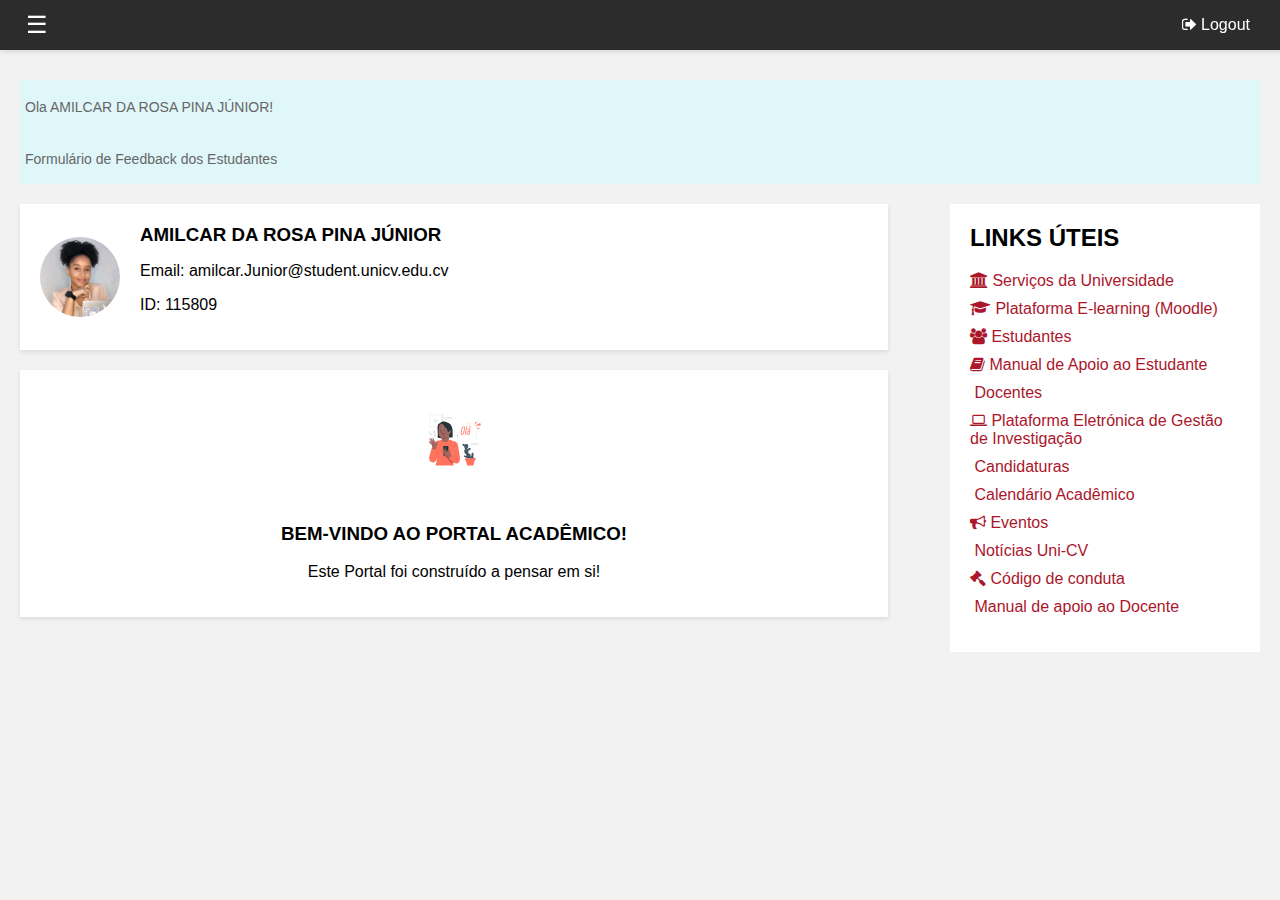
==== index.html @ fd11f0b1 "first commit" ====
<!DOCTYPE html>
<html lang="en">
  <head>
    <meta charset="UTF-8" />
    <meta name="viewport" content="width=device-width, initial-scale=1.0" />
    <title>Portal Académico da Universidade de Cabo Verde</title>
    <link rel="stylesheet" href="styles.css" />
    <link
      rel="stylesheet"
      href="./font-awesome-4.7.0/css/font-awesome.min.css"
    />
    <link rel="icon" href="./icons/favicon.png" type="image/x-icon" />
  </head>
  <body>
    <header id="header">
      <div class="logo">
        <button class="menu-button" onclick="toggleNav()">
          <span class="menu-icon">☰</span>
        </button>
      </div>
      <nav>
        <a href="#" id="logout" class="logout"
          ><i class="fa fa-sign-out" aria-hidden="true"></i> Logout</a
        >
      </nav>
    </header>

    <div id="sidebar" class="sidebar sidebar-light">
      <div
        class="sidebar-header d-flex align-items-center justify-content-center"
        href="/"
      >
        <div class="sidebar-brand-icon">
          <img src="./icons/logo.svg" alt="Logo" />
        </div>
        <div class="sidebar-brand-text mx-3"><b>PORTAL</b></div>
      </div>
      <a href="index.html"
        ><i class="fa fa-home" aria-hidden="true"></i> Home</a
      >
      <a href="#"><i class="fa fa-user" aria-hidden="true"></i> Meu perfil</a>
      <a href="#" class="submenu-toggle"
        ><i class="fa fa-graduation-cap" aria-hidden="true"></i> Estudante</a
      >
      <div class="submenu">
        <a href="unidades-curriculares.html" class="submenu-item"
          >» Unidades Curriculares</a
        >
        <a href="#" class="submenu-item">» Plano</a>
        <a href="#" class="submenu-item">» Histórico</a>
        <a href="#" class="submenu-item">» Notas</a>
        <a href="#" class="submenu-item">» Horário</a>
        <a href="#" class="submenu-item">» Financeiro</a>
      </div>
      <a href="#"
        ><i class="fa fa-envelope" aria-hidden="true"></i> Secretaria Virtual</a
      >
    </div>

    <div id="main" class="main-content">
      <div class="breadcrumb">
        <div class="greeting">
          <p>Ola AMILCAR DA ROSA PINA JÚNIOR!</p>
        </div>
        <div class="greeting">
          <p>Formulário de Feedback dos Estudantes</p>
        </div>
      </div>
      <div class="content-container">
        <div class="left-box">
      
        <div class="profile">
          <img src="./icons/perfil.jpg" alt="Profile Picture" />
          <div class="profile-info">
            <h3>AMILCAR DA ROSA PINA JÚNIOR</h3>
            <p>
              Email:
              <a href="mailto:amilcar.Junior@student.unicv.edu.cv"
                >amilcar.Junior@student.unicv.edu.cv</a
              >
            </p>
            <p>ID: 115809</p>
          </div>
        </div>
        <div class="welcome">
          <img src="./icons/portalimg.svg" alt="Welcome Image" />
          <h3>BEM-VINDO AO PORTAL ACADÊMICO!</h3>
          <p>Este Portal foi construído a pensar em si!</p>
        </div>
      </div>
      <div class="right-box">
        <div class="links-uteis">
          <h2>LINKS ÚTEIS</h2>
          <ul>
            <li>
              <a href="#"
                ><i class="fa fa-university" aria-hidden="true"></i> Serviços da
                Universidade</a
              >
            </li>
            <li>
              <a href="#"
                ><i class="fa fa-graduation-cap" aria-hidden="true"></i>
                Plataforma E-learning (Moodle)</a
              >
            </li>
            <li>
              <a href="#"
                ><i class="fa fa-users" aria-hidden="true"></i> Estudantes</a
              >
            </li>
            <li>
              <a href="#"
                ><i class="fa fa-book" aria-hidden="true"></i> Manual de Apoio
                ao Estudante</a
              >
            </li>
            <li>
              <a href="#"
                ><i class="fa fa-chalkboard-teacher" aria-hidden="true"></i>
                Docentes</a
              >
            </li>
            <li>
              <a href="#"
                ><i class="fa fa-laptop" aria-hidden="true"></i> Plataforma
                Eletrónica de Gestão de Investigação</a
              >
            </li>
            <li>
              <a href="#"
                ><i class="fa fa-file-signature" aria-hidden="true"></i>
                Candidaturas</a
              >
            </li>
            <li>
              <a href="#"
                ><i class="fa fa-calendar-alt" aria-hidden="true"></i>
                Calendário Acadêmico</a
              >
            </li>
            <li>
              <a href="#"
                ><i class="fa fa-bullhorn" aria-hidden="true"></i> Eventos</a
              >
            </li>
            <li>
              <a href="#"
                ><i class="fa fa-newspaper" aria-hidden="true"></i> Notícias
                Uni-CV</a
              >
            </li>
            <li>
              <a href="#"
                ><i class="fa fa-gavel" aria-hidden="true"></i> Código de
                conduta</a
              >
            </li>
            <li>
              <a href="#"
                ><i class="fa fa-book-open" aria-hidden="true"></i> Manual de
                apoio ao Docente</a
              >
            </li>
          </ul>
        </div>
      </div>
    </div>

    <script src="scripts.js"></script>
  </body>
</html>
---- styles.css ----
body {
    margin: 0;
    font-family: Arial, sans-serif;
    background-color: #F2F2F2;
}

header {
    position: fixed;
    top: 0;
    width: 100%;
    display: flex;
    justify-content: space-between;
    align-items: center;
    background-color: #2c2c2c;
    padding: 10px 20px;
    z-index: 1001; /* Certifique-se de que o header fique acima do sidebar */
    box-shadow: 0 2px 5px rgba(0, 0, 0, 0.1);
    transition: margin-left 0s; /* Adicione a transição para o header */
}

header .logo {
    display: flex;
    align-items: center;
    color: white;
}

header .logo .menu-button {
    background: none;
    border: none;
    color: white;
    font-size: 24px;
    cursor: pointer;
}

header .logo .menu-icon {
    font-size: 24px;
}

nav {
    position: relative; /* Necessário para posicionamento absoluto funcionar */
    display: flex;
    align-items: center;
    width: 100%;
}

.logout {
    color: white;
    text-decoration: none;
    font-size: 16px;
    position: absolute;
    right: 50px; /* Distância da direita */
}

.sidebar {
    height: 100%;
    width: 250px; /* Defina a largura do sidebar */
    position: fixed;
    z-index: 1000;
    top: 0;
    left: -250px; /* Sidebar está fora da tela inicialmente */
    background-color: white;
    overflow-x: hidden;
    transition: 0s;
}

.sidebar-light .sidebar-brand {
    color: #fafafa;
    background-color: var(--primary-color);
    font-size: 15px;
    font-weight: 400;
    padding-top: 12px;
    height: 45px;
}

@media (max-width: 1100px) {
    .sidebar .sidebar-brand {
        overflow: hidden;
    }
}

.sidebar .sidebar-brand {
    text-decoration: none;
    font-size: 1rem;
    font-weight: 800;
    padding: 11px;
    text-align: center;
    letter-spacing: 0.05rem;
    z-index: 1;
}

.sidebar .sidebar-brand-icon img {
    height: 30px;
    margin-right: 10px;
}

.sidebar .sidebar-brand-text {
    margin-left: 10px;
}

.align-items-center {
    align-items: center !important;
}

.justify-content-center {
    justify-content: center !important;
}

.d-flex {
    display: flex !important;
}

a {
    color: var(--primary-color);
    text-decoration: none;
}

a:hover {
    text-decoration: none;
}

.sidebar-header {
    display: flex;
    align-items: center;
    padding: 10px 15px;
    background-color: #AB162B;
    color: white;
}

.sidebar-header img {
    height: 30px;
    margin-right: 10px;
}

.sidebar a {
    padding: 10px 15px;
    text-decoration: none;
    font-size: 18px;
    color: rgb(142, 142, 142);
    display: block;
    transition: 0.3s;
    border-bottom: 1px solid #ddd; /* Adiciona uma borda inferior */
}

.sidebar a:last-child {
    border-bottom: none; /* Remove a borda do último item */
}

/* Estilos para ícones dentro dos links */
.sidebar a i {
    margin-right: 10px;
    color: #AB162B;
}

.sidebar a:hover i {
    color: #575757; /* Muda a cor do ícone quando o link é hover */
}

.submenu {
    display: none;
    padding-left: 20px;
}

.submenu-item {
    font-size: 16px;
    color: rgb(142, 142, 142);
    border-bottom: none; /* Remove a borda inferior dos subitens */
}

.submenu-item.active {
    color: red; /* Cor vermelha para submenus ativos */
}


.main-content {
    margin-top: 60px; /* Ajuste conforme necessário se a altura do header mudar */
    padding: 20px;
    margin-left: 250px; /* Certifique-se de que o conteúdo principal se desloca inicialmente */
}

.greeting {
    background-color: #e0f7fa;
    padding-right: 3px;
    padding-left: 5px;
    padding-top: 5px;
    padding-bottom: 3px;
}

.profile {
    display: flex;
    align-items: center;
    background-color: #fff;
    padding: 20px;
    box-shadow: 0 2px 4px rgba(0, 0, 0, 0.1);
    margin-bottom: 20px;
}

.profile img {
    border-radius: 50%;
    width: 80px;
    height: 80px;
    margin-right: 20px;
}

.profile-info h3 {
    margin: 0 0 10px 0;
}

.welcome {
    text-align: center;
    background-color: #fff;
    padding: 20px;
    box-shadow: 0 2px 4px rgba(0, 0, 0, 0.1);
    margin-bottom: 20px;
}

.welcome img {
    width: 100px;
    height: 100px;
    margin-bottom: 10px;
}

.links-uteis {
    background-color: #fff;
    padding: 20px;
}

.links-uteis h2 {
    margin-top: 0;
}

.links-uteis ul {
    list-style: none;
    padding: 0;
}

.links-uteis ul li {
    margin: 10px 0;
}

.links-uteis ul li a {
    color: #ab162b;
    text-decoration: none;
}

.links-uteis ul li a:hover {
    text-decoration: underline;
}

@media (max-width: 600px) {
    .sidebar {
        padding-top: 15px;
    }

    .sidebar a {font-size: 18px;}
}



.full-width {
    width: calc(100% - 40px); /* Descontar o padding */
    margin: 0 auto 20px auto;
}

.white-box {
    background-color: white;
    padding: 20px;
    box-shadow: 0 2px 4px rgba(0, 0, 0, 0.1);

    border-radius: 8px;
}

.filter-form {
    display: flex;
    justify-content: space-between;
    margin-bottom: 20px;
}

.form-group {
    flex: 1;
    margin-right: 20px;
}

.form-group label {
    display: block;
    margin-bottom: 5px;
    font-weight: bold;
}

.form-group select {
    width: 100%;
    padding: 8px;
    border: 1px solid #ccc;
    border-radius: 4px;
}

.filter-button {
    background-color: #2c2c2c;
    color: white;
    padding: 10px 20px;
    border: none;
    border-radius: 4px;
    cursor: pointer;
    flex-shrink: 0;
}

.filter-button:hover {
    background-color: #1a1a1a;
}

.curricular-units-table {
    width: 100%;
    border-collapse: collapse;
}

.curricular-units-table th, .curricular-units-table td {
    border: 1px solid #ddd;
    padding: 8px;
}

.curricular-units-table th {
    background-color: #f2f2f2;
    text-align: left;
}

/* Estilos adicionais para o breadcrumb */
.breadcrumb {
    margin-bottom: 20px;
    font-size: 14px;
    color: #666;
}

.breadcrumb ol {
    list-style: none;
    padding: 0;
    margin: 0;
    display: flex;
}

.breadcrumb ol li {
    margin-right: 5px;
}

.breadcrumb ol li:after {
    content: "/";
    margin-left: 5px;
}

.breadcrumb ol li:last-child:after {
    content: "";
}

.breadcrumb {
    margin-bottom: 20px;
    font-size: 14px;
    color: #666;
}

.breadcrumb ol {
    list-style: none;
    padding: 0;
    margin: 0;
    display: flex;
}

.breadcrumb ol li {
    margin-right: 5px;
}

.breadcrumb ol li:after {
    content: "/";
    margin-left: 5px;
}

.breadcrumb ol li:last-child:after {
    content: "";
}

.white-box {
    background-color: white;
    padding: 20px;
    box-shadow: 0 2px 4px rgba(0, 0, 0, 0.1);
    border-radius: 8px;
}

.filter-form {
    display: flex;
    justify-content: space-between;
    margin-bottom: 20px;
}

.form-group {
    flex: 1;
    margin-right: 20px;
}

.form-group label {
    display: block;
    margin-bottom: 5px;
    font-weight: bold;
}

.form-group select {
    width: 100%;
    padding: 8px;
    border: 1px solid #ccc;
    border-radius: 4px;
}

.filter-button {
    background-color: #2c2c2c;
    color: white;
    padding: 10px 20px;
    border: none;
    border-radius: 4px;
    cursor: pointer;
    flex-shrink: 0;
}

.filter-button:hover {
    background-color: #1a1a1a;
}

.curricular-units-table {
    width: 100%;
    border-collapse: collapse;
}

.curricular-units-table th, .curricular-units-table td {
    border: 1px solid #ddd;
    padding: 8px;
}

.curricular-units-table th {
    background-color: #f2f2f2;
    text-align: left;
}

.table-container {
    overflow-x: auto;
}

.content-container {
    display: flex;
    justify-content: space-between;
}

.left-box {
    flex: 0 0 70%;
    margin-right: 20px;
}

.right-box {
    flex: 0 0 25%;
}

.right-box .white-box {
    margin-bottom: 0;
}


.breadcrumb {
    margin-bottom: 20px;
    font-size: 14px;
    color: #666;
    
}
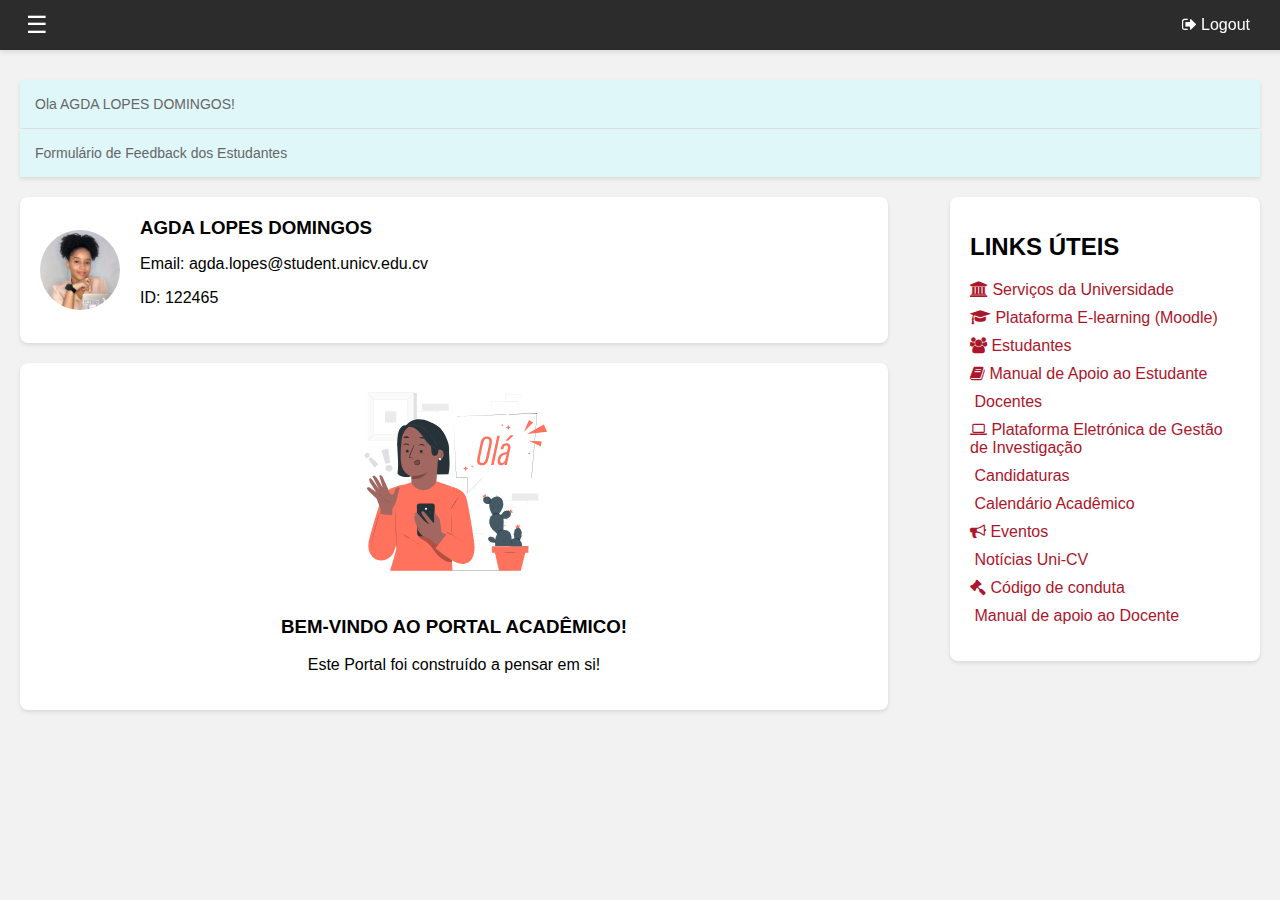
==== commit 0fa47a09: "falta consertar checkbox" ====
--- a/index.html
+++ b/index.html
@@ -1,85 +1,69 @@
 <!DOCTYPE html>
 <html lang="en">
-  <head>
-    <meta charset="UTF-8" />
-    <meta name="viewport" content="width=device-width, initial-scale=1.0" />
-    <title>Portal Académico da Universidade de Cabo Verde</title>
-    <link rel="stylesheet" href="styles.css" />
-    <link
-      rel="stylesheet"
-      href="./font-awesome-4.7.0/css/font-awesome.min.css"
-    />
-    <link rel="icon" href="./icons/favicon.png" type="image/x-icon" />
-  </head>
-  <body>
-    <header id="header">
-      <div class="logo">
-        <button class="menu-button" onclick="toggleNav()">
-          <span class="menu-icon">☰</span>
-        </button>
+
+<head>
+  <meta charset="UTF-8" />
+  <meta name="viewport" content="width=device-width, initial-scale=1.0" />
+  <title>Portal Académico da Universidade de Cabo Verde</title>
+  <link rel="stylesheet" href="styles.css" />
+  <link rel="stylesheet" href="./font-awesome-4.7.0/css/font-awesome.min.css" />
+  <link rel="icon" href="./icons/favicon.png" type="image/x-icon" />
+</head>
+
+<body>
+  <header id="header">
+    <div class="logo">
+      <button class="menu-button" onclick="toggleNav()">
+        <span class="menu-icon">☰</span>
+      </button>
+    </div>
+    <nav>
+      <a href="#" id="logout" class="logout"><i class="fa fa-sign-out" aria-hidden="true"></i> Logout</a>
+    </nav>
+  </header>
+
+  <div id="sidebar" class="sidebar sidebar-light">
+    <div class="sidebar-header d-flex align-items-center justify-content-center" href="/">
+      <div class="sidebar-brand-icon">
+        <img src="./icons/logo.svg" alt="Logo" />
       </div>
-      <nav>
-        <a href="#" id="logout" class="logout"
-          ><i class="fa fa-sign-out" aria-hidden="true"></i> Logout</a
-        >
-      </nav>
-    </header>
+      <div class="sidebar-brand-text mx-3"><b>PORTAL</b></div>
+    </div>
+    <a href="index.html"><i class="fa fa-home" aria-hidden="true"></i> Home</a>
+    <a href="#"><i class="fa fa-user" aria-hidden="true"></i> Meu perfil</a>
+    <a href="#" class="submenu-toggle"><i class="fa fa-graduation-cap" aria-hidden="true"></i> Estudante</a>
+    <div class="submenu">
+      <a href="unidades-curriculares.html" class="submenu-item">» Unidades Curriculares</a>
+      <a href="#" class="submenu-item">» Plano</a>
+      <a href="#" class="submenu-item">» Histórico</a>
+      <a href="#" class="submenu-item">» Notas</a>
+      <a href="#" class="submenu-item">» Horário</a>
+      <a href="#" class="submenu-item">» Financeiro</a>
+    </div>
+    <a href="#"><i class="fa fa-envelope" aria-hidden="true"></i> Secretaria Virtual</a>
+  </div>
 
-    <div id="sidebar" class="sidebar sidebar-light">
-      <div
-        class="sidebar-header d-flex align-items-center justify-content-center"
-        href="/"
-      >
-        <div class="sidebar-brand-icon">
-          <img src="./icons/logo.svg" alt="Logo" />
-        </div>
-        <div class="sidebar-brand-text mx-3"><b>PORTAL</b></div>
+  <div id="main" class="main-content">
+    <div class="breadcrumb">
+      <div class="greeting">
+        <p>Ola AGDA LOPES DOMINGOS!</p>
       </div>
-      <a href="index.html"
-        ><i class="fa fa-home" aria-hidden="true"></i> Home</a
-      >
-      <a href="#"><i class="fa fa-user" aria-hidden="true"></i> Meu perfil</a>
-      <a href="#" class="submenu-toggle"
-        ><i class="fa fa-graduation-cap" aria-hidden="true"></i> Estudante</a
-      >
-      <div class="submenu">
-        <a href="unidades-curriculares.html" class="submenu-item"
-          >» Unidades Curriculares</a
-        >
-        <a href="#" class="submenu-item">» Plano</a>
-        <a href="#" class="submenu-item">» Histórico</a>
-        <a href="#" class="submenu-item">» Notas</a>
-        <a href="#" class="submenu-item">» Horário</a>
-        <a href="#" class="submenu-item">» Financeiro</a>
+      <div class="greeting">
+        <p>Formulário de Feedback dos Estudantes</p>
       </div>
-      <a href="#"
-        ><i class="fa fa-envelope" aria-hidden="true"></i> Secretaria Virtual</a
-      >
     </div>
+    <div class="content-container">
+      <div class="left-box">
 
-    <div id="main" class="main-content">
-      <div class="breadcrumb">
-        <div class="greeting">
-          <p>Ola AMILCAR DA ROSA PINA JÚNIOR!</p>
-        </div>
-        <div class="greeting">
-          <p>Formulário de Feedback dos Estudantes</p>
-        </div>
-      </div>
-      <div class="content-container">
-        <div class="left-box">
-      
         <div class="profile">
           <img src="./icons/perfil.jpg" alt="Profile Picture" />
           <div class="profile-info">
-            <h3>AMILCAR DA ROSA PINA JÚNIOR</h3>
+            <h3>AGDA LOPES DOMINGOS</h3>
             <p>
               Email:
-              <a href="mailto:amilcar.Junior@student.unicv.edu.cv"
-                >amilcar.Junior@student.unicv.edu.cv</a
-              >
+              <a href="mailto:agda.lopes@student.unicv.edu.cv">agda.lopes@student.unicv.edu.cv</a>
             </p>
-            <p>ID: 115809</p>
+            <p>ID: 122465</p>
           </div>
         </div>
         <div class="welcome">
@@ -88,79 +72,58 @@
           <p>Este Portal foi construído a pensar em si!</p>
         </div>
       </div>
+      
       <div class="right-box">
         <div class="links-uteis">
-          <h2>LINKS ÚTEIS</h2>
+          <ul>
+            <h2>LINKS ÚTEIS</h2>
+          </ul>
           <ul>
             <li>
-              <a href="#"
-                ><i class="fa fa-university" aria-hidden="true"></i> Serviços da
-                Universidade</a
-              >
+              <a href="#"><i class="fa fa-university" aria-hidden="true"></i> Serviços da
+                Universidade</a>
             </li>
             <li>
-              <a href="#"
-                ><i class="fa fa-graduation-cap" aria-hidden="true"></i>
-                Plataforma E-learning (Moodle)</a
-              >
+              <a href="#"><i class="fa fa-graduation-cap" aria-hidden="true"></i>
+                Plataforma E-learning (Moodle)</a>
             </li>
             <li>
-              <a href="#"
-                ><i class="fa fa-users" aria-hidden="true"></i> Estudantes</a
-              >
+              <a href="#"><i class="fa fa-users" aria-hidden="true"></i> Estudantes</a>
             </li>
             <li>
-              <a href="#"
-                ><i class="fa fa-book" aria-hidden="true"></i> Manual de Apoio
-                ao Estudante</a
-              >
+              <a href="#"><i class="fa fa-book" aria-hidden="true"></i> Manual de Apoio
+                ao Estudante</a>
             </li>
             <li>
-              <a href="#"
-                ><i class="fa fa-chalkboard-teacher" aria-hidden="true"></i>
-                Docentes</a
-              >
+              <a href="#"><i class="fa fa-chalkboard-teacher" aria-hidden="true"></i>
+                Docentes</a>
             </li>
             <li>
-              <a href="#"
-                ><i class="fa fa-laptop" aria-hidden="true"></i> Plataforma
-                Eletrónica de Gestão de Investigação</a
-              >
+              <a href="#"><i class="fa fa-laptop" aria-hidden="true"></i> Plataforma
+                Eletrónica de Gestão de Investigação</a>
             </li>
             <li>
-              <a href="#"
-                ><i class="fa fa-file-signature" aria-hidden="true"></i>
-                Candidaturas</a
-              >
+              <a href="#"><i class="fa fa-file-signature" aria-hidden="true"></i>
+                Candidaturas</a>
             </li>
             <li>
-              <a href="#"
-                ><i class="fa fa-calendar-alt" aria-hidden="true"></i>
-                Calendário Acadêmico</a
-              >
+              <a href="#"><i class="fa fa-calendar-alt" aria-hidden="true"></i>
+                Calendário Acadêmico</a>
             </li>
             <li>
-              <a href="#"
-                ><i class="fa fa-bullhorn" aria-hidden="true"></i> Eventos</a
-              >
+              <a href="#"><i class="fa fa-bullhorn" aria-hidden="true"></i> Eventos</a>
             </li>
             <li>
-              <a href="#"
-                ><i class="fa fa-newspaper" aria-hidden="true"></i> Notícias
-                Uni-CV</a
-              >
+              <a href="#"><i class="fa fa-newspaper" aria-hidden="true"></i> Notícias
+                Uni-CV</a>
             </li>
             <li>
-              <a href="#"
-                ><i class="fa fa-gavel" aria-hidden="true"></i> Código de
-                conduta</a
-              >
+              <a href="#"><i class="fa fa-gavel" aria-hidden="true"></i> Código de
+                conduta</a>
             </li>
             <li>
-              <a href="#"
-                ><i class="fa fa-book-open" aria-hidden="true"></i> Manual de
-                apoio ao Docente</a
-              >
+              <a href="#"><i class="fa fa-book-open" aria-hidden="true"></i> Manual de
+                apoio ao Docente</a>
             </li>
           </ul>
         </div>
@@ -168,5 +131,6 @@
     </div>
 
     <script src="scripts.js"></script>
-  </body>
-</html>
+</body>
+
+</html>--- a/styles.css
+++ b/styles.css
@@ -178,11 +178,14 @@
 }
 
 .greeting {
+    display: flex;
     background-color: #e0f7fa;
     padding-right: 3px;
-    padding-left: 5px;
-    padding-top: 5px;
-    padding-bottom: 3px;
+    padding-left: 15px;
+    padding-top: 2px;
+    padding-bottom: 2px;
+    box-shadow: 0 2px 4px rgba(0, 0, 0, 0.1);
+    margin-bottom: 1px;
 }
 
 .profile {
@@ -190,8 +193,9 @@
     align-items: center;
     background-color: #fff;
     padding: 20px;
-    box-shadow: 0 2px 4px rgba(0, 0, 0, 0.1);
-    margin-bottom: 20px;
+    margin-bottom: 20px;
+    box-shadow: 0 2px 4px rgba(0, 0, 0, 0.1);
+    border-radius: 8px;
 }
 
 .profile img {
@@ -210,18 +214,21 @@
     background-color: #fff;
     padding: 20px;
     box-shadow: 0 2px 4px rgba(0, 0, 0, 0.1);
+    border-radius: 8px;
     margin-bottom: 20px;
 }
 
 .welcome img {
-    width: 100px;
-    height: 100px;
+    width: 500px;
+    height: 200px;
     margin-bottom: 10px;
 }
 
 .links-uteis {
     background-color: #fff;
     padding: 20px;
+    box-shadow: 0 2px 4px rgba(0, 0, 0, 0.1);
+    border-radius: 8px;
 }
 
 .links-uteis h2 {
@@ -463,4 +470,4 @@
     font-size: 14px;
     color: #666;
     
-}+}
